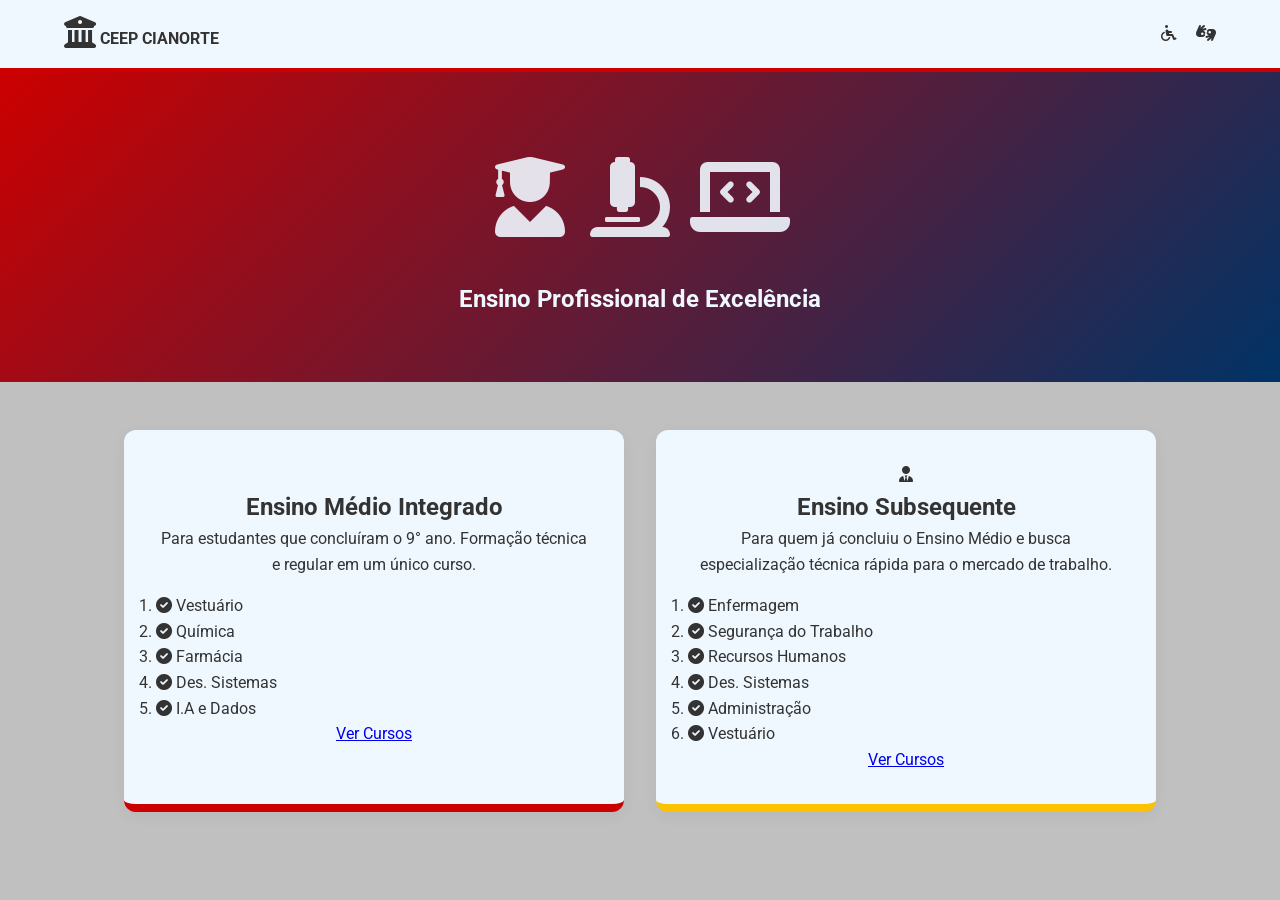
==== index.html @ d414d6c4 "Add files via upload" ====
<!DOCTYPE html>
<!--1° - trocar a linguagem-->
<html lang="pt-br">

<head>
    <meta charset="UTF-8">
    <meta name="viewport" content="width=device-width, initial-scale=1.0">
    <!--2º colocar o nome ceep 2026 no navegador-->
    <title>CEEP 2026</title>
    <!--3°link do css, acrescentar ./-->
    <link rel="stylesheet" href="./style.css">
    <!--link para icones externos-->
    <link rel="stylesheet" href="https://cdnjs.cloudflare.com/ajax/libs/font-awesome/6.0.0/css/all.min.css" />
</head>

<body>
    <!--4° inserir as tag's de marcação-->
    <header>
        <!--inserindo um classe para estilização do logo-->
        <div class="logo-container">
            <i class="fas fa-university fa-2x" style="color: var(--azul-estado)">
            </i>
            <strong>CEEP CIANORTE</strong>
        </div>
        <nav>
            <i class="fas fa-wheelchair" title="Acessibilidade" style="margin-right: 15px; cursor:pointer"></i>
            <i class="fas fa-hands-asl-interpreting" title="Libras" style="cursor: pointer"></i>
        </nav>
    </header>
    <!--Area dividida-->
    <section class="hero">
        <div class="hero-ilustration">
            <i class="fas fa-user-graduate"></i>
            <i class="fas fa-microscope"></i>
            <i class="fas fa-laptop-code"></i>

        </div>
        <h1>Ensino Profissional de Excelência</h1>
    </section>
    <!--carregando parte principal-->
    <main class="container-categorias">
        <div class="card-categoria">
            <div class="icon-box">
                <i class="fas fa-book-read"></i>
            </div>
            <h2>Ensino Médio Integrado</h2>
            <p>
                Para estudantes que concluíram
                o 9° ano. Formação técnica e 
                regular em um único curso.
            </p>
            <ul style="list-style: nome; margin-top: 1rem;
            text-align: left;">
            <li>
                <i class="fas fa-check-circle"
                style="color: var(--azul-estado)">
                </i>
                Vestuário
            </li>
            <li>
                <i class="fas fa-check-circle"
                style="color: var(--azul-estado)">
                </i>
                Química
                
            </li>
            <li>
                <i class="fas fa-check-circle"
                style="color: var(--azul-estado)">
                </i>
                Farmácia
            </li>
            <li>
                <i class="fas fa-check-circle"
                style="color: var(--azul-estado)">
                </i>
                Des. Sistemas
            </li>
            <li>
                <i class="fas fa-check-circle"
                style="color: var(--azul-estado)">
                </i>
                I.A e Dados
            </li>
            </ul>
            <a href="./integrado.html" class="btn">Ver Cursos</a>
        </div>

        <div class="card-categoria subsequente">
            <div class="icon-box">
                <i class="fas fa-user-tie"></i>
            </div>
            <h2>Ensino Subsequente</h2>
            <p>
                Para quem já concluiu o Ensino Médio
                e busca especialização técnica
                rápida para o mercado de trabalho.
            </p>
            <ul style="list-style: nome; margin-top: 1rem;
            text-align: left;">
            <li>
                <i class="fas fa-check-circle"
                style="color: var(--verde-estado)">
                </i>
                Enfermagem
            </li>
            <li>
                <i class="fas fa-check-circle"
                style="color: var(--verde-estado)">
                </i>
                Segurança do Trabalho
                
            </li>
            <li>
                <i class="fas fa-check-circle"
                style="color: var(--verde-estado)">
                </i>
                Recursos Humanos
            </li>
            <li>
                <i class="fas fa-check-circle"
                style="color: var(--verde-estado)">
                </i>
                Des. Sistemas
            </li>
            <li>
                <i class="fas fa-check-circle"
                style="color: var(--verde-estado)">
                </i>
                Administração
            </li>
            <li>
                <i class="fas fa-check-circle"
                style="color: var(--verde-estado)">
                </i>
                Vestuário
            </li>
            </ul>
            <a href="./subsequente.html" class="btn">Ver Cursos</a>
        </div>
    </main>

</body>

</html>
---- style.css ----
@import url('https://fonts.googleapis.com/css2?family=Roboto:ital,wght@0,100..900;1,100..900&display=swap');

/*Variaáveis de CSS*/
:root{
    --vermelho-ceep: #cc0000;
    --amarelo-ceep: #fcc200;
    --cinza-claro: #c0c0c0;
    --branco-ceep: #f0f8ff;
    --texto: #333;
}

/*Reset Global*/
*{
    margin: 0;
    padding: 0;
    box-sizing: border-box;
}

body{
    font-family:"Roboto", Arial, Helvetica, sans-serif;
    background-color: var(--cinza-claro);
    color: var(--texto);
    line-height: 1.6;
}
/*Cabeçalho*/
header{
    background-color: var(--branco-ceep);
    padding: 1rem 5%;
    display: flex;
    justify-content: space-between;
    align-items: center;
    border-bottom: 4px solid var(--vermelho-ceep);
    box-shadow: 0px 2px 5px rgba(0, 0, 0, 0.1);
}

.logo-container img{
    height: 60px;
    margin-right: 15px;
}
/*Secao hero - banner principal, com gradiente*/
.hero{
    background: linear-gradient(135deg, var(--vermelho-ceep) 0%, #003366 100%);
    color: var(--branco-ceep);
    padding: 4rem 5%;
    text-align: center;
}

.hero-ilustration{
    font-size: 5rem;
    margin-bottom: 1rem;
    opacity: 0.9;
}
/*CONTAINER DE CATEGORIAS*/
.container-categorias{
    display: flex;
    gap: 2rem;
    padding: 3rem 5%;
    flex-wrap: wrap;
    justify-content: center;
}
/*ESTILIZAÇÃO DOS CARDS*/
.card-categoria{
    background: var(--branco-ceep);
    border-radius: 12px;
    padding: 2rem;
    flex: 1;
    min-width: 300px;
    max-width: 500px;
    text-align: center;
    transition: transform 0.3s ease;
    border-bottom: 8px solid var(--vermelho-ceep);
    box-shadow: 0 4px 15px rgba(0, 0, 0, 0.05);
}
.card-categoria.subsequente{
    border-color: var(--amarelo-ceep);
}
.card-categoria:hover{
    transform: translateY(-10px);
}
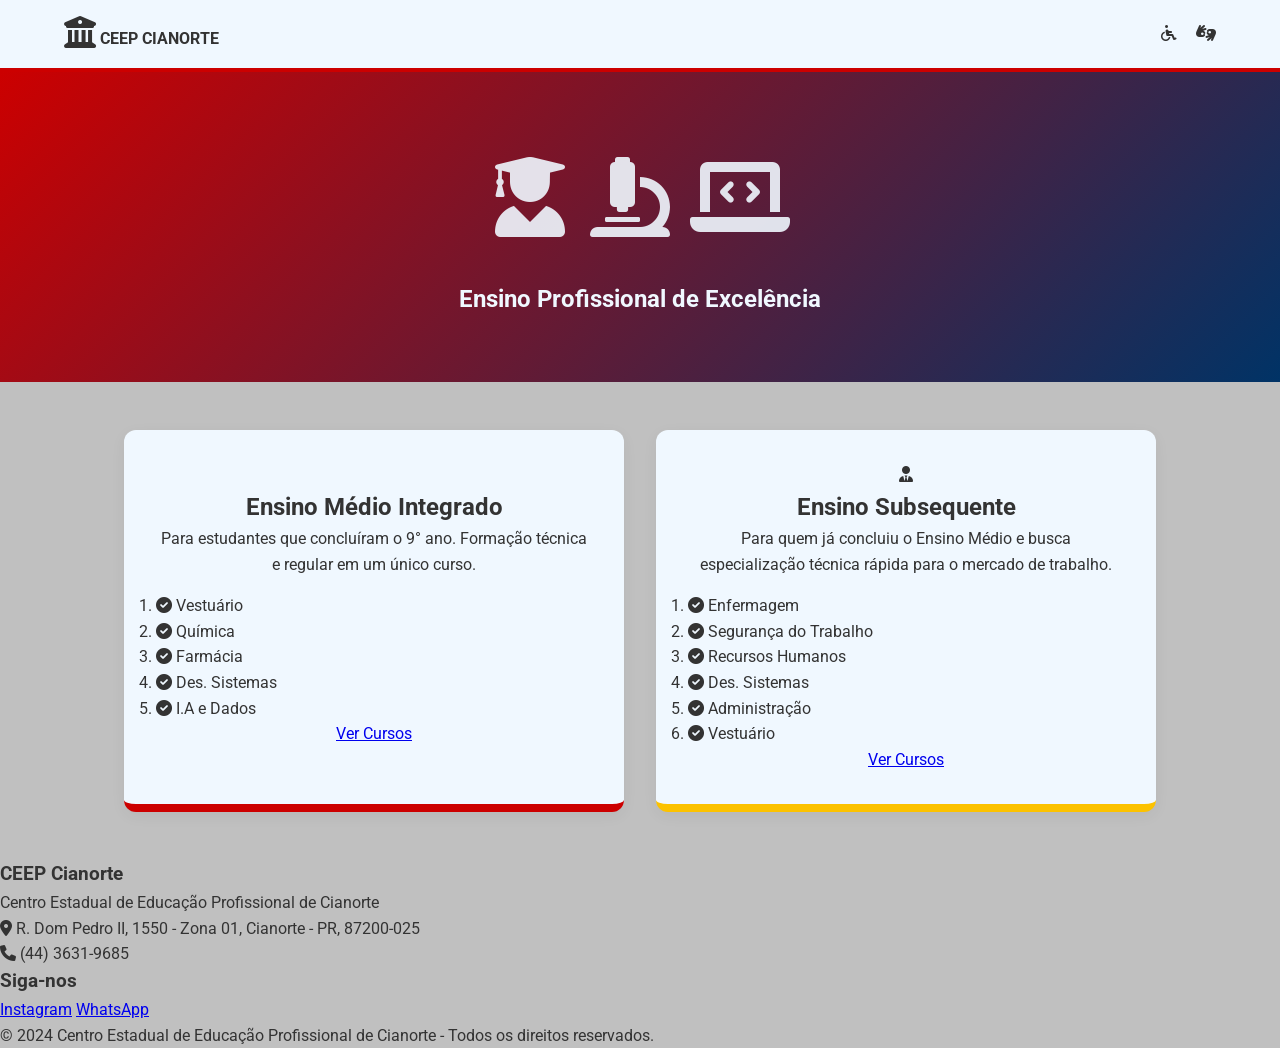
==== commit 9884646b: "modificação" ====
--- a/index.html
+++ b/index.html
@@ -139,6 +139,28 @@
             <a href="./subsequente.html" class="btn">Ver Cursos</a>
         </div>
     </main>
+   <footer class="glass-footer">
+    <div class="footer-content">
+        <div class="footer-section">
+            <h3>CEEP Cianorte</h3>
+            <p>Centro Estadual de Educação Profissional de Cianorte</p>
+            <p><i class="fas fa-map-marker-alt"></i> R. Dom Pedro II, 1550 - Zona 01, Cianorte - PR, 87200-025</p>
+            <p><i class="fas fa-phone"></i> (44) 3631-9685</p>
+        </div>
+
+        <div class="footer-section">
+            <h3>Siga-nos</h3>
+            <div class="social-links">
+                <a href="https://www.instagram.com/ceep_cianorte/" target="_blank">Instagram</a>
+                <a href="#" target="_blank">WhatsApp</a>
+            </div>
+        </div>
+    </div>
+    
+    <div class="footer-bottom">
+        <p>&copy; 2024 Centro Estadual de Educação Profissional de Cianorte - Todos os direitos reservados.</p>
+    </div>
+</footer>
 
 </body>
 
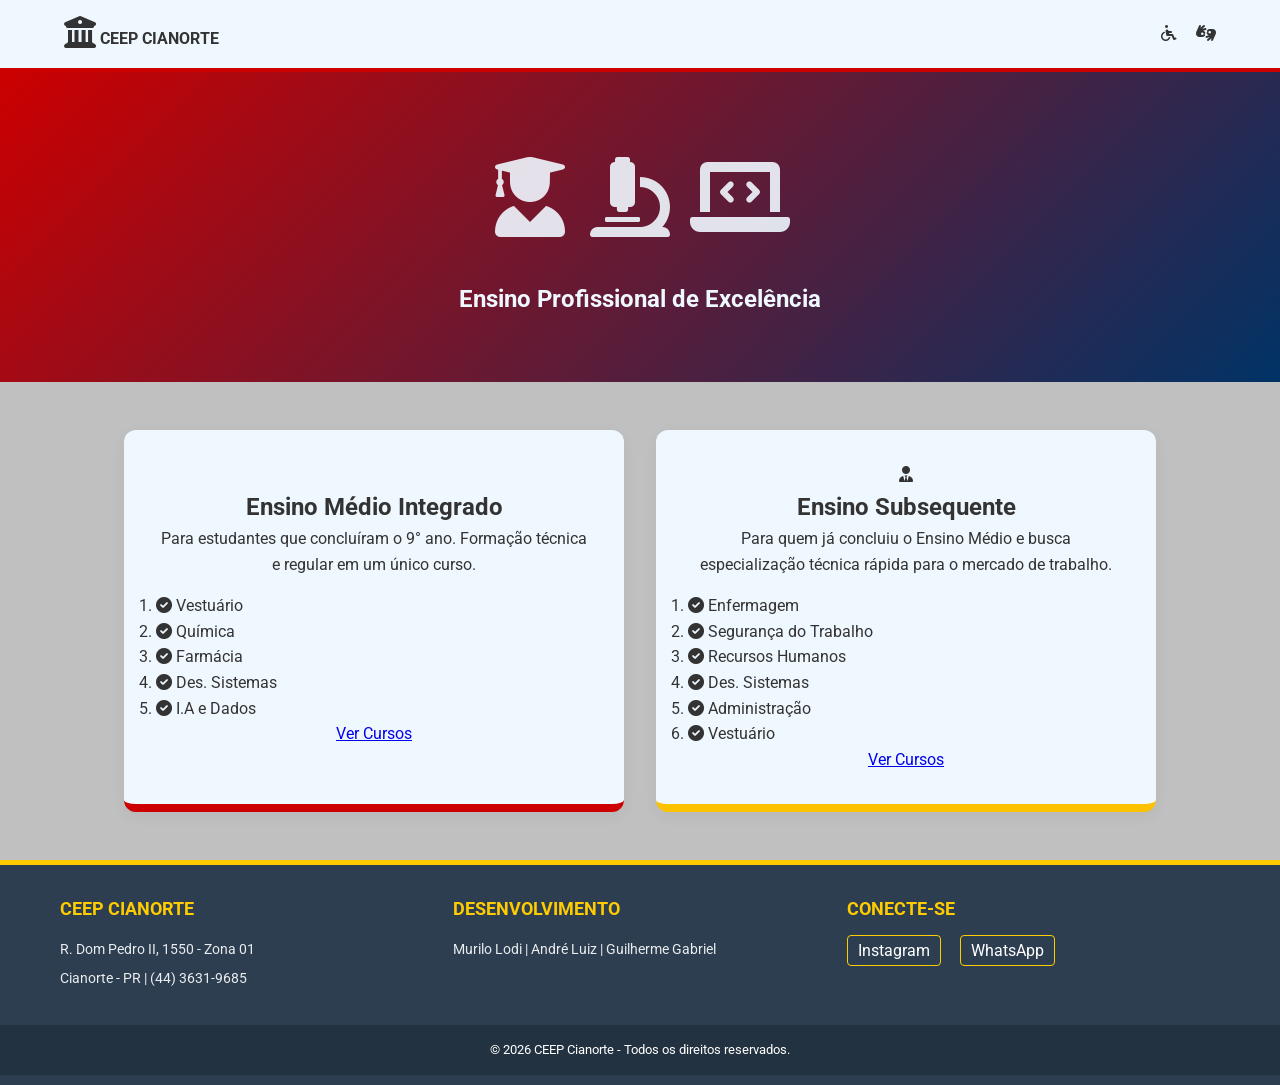
==== commit 40fc5848: "Reorganização de estilos do rodape" ====
--- a/index.html
+++ b/index.html
@@ -139,26 +139,29 @@
             <a href="./subsequente.html" class="btn">Ver Cursos</a>
         </div>
     </main>
-   <footer class="glass-footer">
-    <div class="footer-content">
-        <div class="footer-section">
+ <footer class="site-footer">
+    <div class="footer-container">
+        <div class="footer-box">
             <h3>CEEP Cianorte</h3>
-            <p>Centro Estadual de Educação Profissional de Cianorte</p>
-            <p><i class="fas fa-map-marker-alt"></i> R. Dom Pedro II, 1550 - Zona 01, Cianorte - PR, 87200-025</p>
-            <p><i class="fas fa-phone"></i> (44) 3631-9685</p>
+            <p>R. Dom Pedro II, 1550 - Zona 01</p>
+            <p>Cianorte - PR | (44) 3631-9685</p>
         </div>
 
-        <div class="footer-section">
-            <h3>Siga-nos</h3>
-            <div class="social-links">
+        <div class="footer-box">
+            <h3>Desenvolvimento</h3>
+            <p>Murilo Lodi | André Luiz | Guilherme Gabriel</p>
+        </div>
+
+        <div class="footer-box">
+            <h3>Conecte-se</h3>
+            <div class="footer-socials">
                 <a href="https://www.instagram.com/ceep_cianorte/" target="_blank">Instagram</a>
-                <a href="#" target="_blank">WhatsApp</a>
+                <a href="#">WhatsApp</a>
             </div>
         </div>
     </div>
-    
-    <div class="footer-bottom">
-        <p>&copy; 2024 Centro Estadual de Educação Profissional de Cianorte - Todos os direitos reservados.</p>
+    <div class="footer-copy">
+        <p>&copy; 2026 CEEP Cianorte - Todos os direitos reservados.</p>
     </div>
 </footer>
 
--- a/style.css
+++ b/style.css
@@ -76,4 +76,77 @@
 }
 .card-categoria:hover{
     transform: translateY(-10px);
+}
+
+/* Estilo Base para o Rodapé */
+.site-footer {
+    background-color: #2c3e50; /* Tom azul escuro sólido, ajuste conforme o tom da sua página */
+    color: #ffffff;
+    border-top: 5px solid #ffcc00; /* Borda amarela em destaque */
+    padding: 30px 0 10px 0;
+    width: 100%;
+    
+    /* Efeito de aparecer ao rolar: 
+       Isso faz com que o rodapé "fique parado" atrás do conteúdo ou apareça no fim */
+    position: relative;
+    z-index: 10;
+}
+
+.footer-container {
+    max-width: 1200px;
+    margin: 0 auto;
+    display: flex;
+    justify-content: space-around;
+    flex-wrap: wrap;
+    gap: 20px;
+    padding: 0 20px;
+}
+
+.footer-box {
+    flex: 1;
+    min-width: 250px;
+}
+
+.footer-box h3 {
+    color: #ffcc00; /* Títulos em amarelo para combinar com a borda */
+    margin-bottom: 15px;
+    font-size: 1.1rem;
+    text-transform: uppercase;
+}
+
+.footer-box p {
+    font-size: 0.9rem;
+    margin-bottom: 5px;
+    opacity: 0.9;
+}
+
+.footer-socials a {
+    color: #ffffff;
+    text-decoration: none;
+    margin-right: 15px;
+    padding: 5px 10px;
+    border: 1px solid #ffcc00;
+    border-radius: 4px;
+    transition: 0.3s;
+}
+
+.footer-socials a:hover {
+    background-color: #ffcc00;
+    color: #2c3e50;
+}
+
+.footer-copy {
+    text-align: center;
+    margin-top: 30px;
+    padding: 15px;
+    background-color: rgba(0,0,0,0.2);
+    font-size: 0.8rem;
+}
+
+/* Responsividade */
+@media (max-width: 768px) {
+    .footer-container {
+        flex-direction: column;
+        text-align: center;
+    }
 }
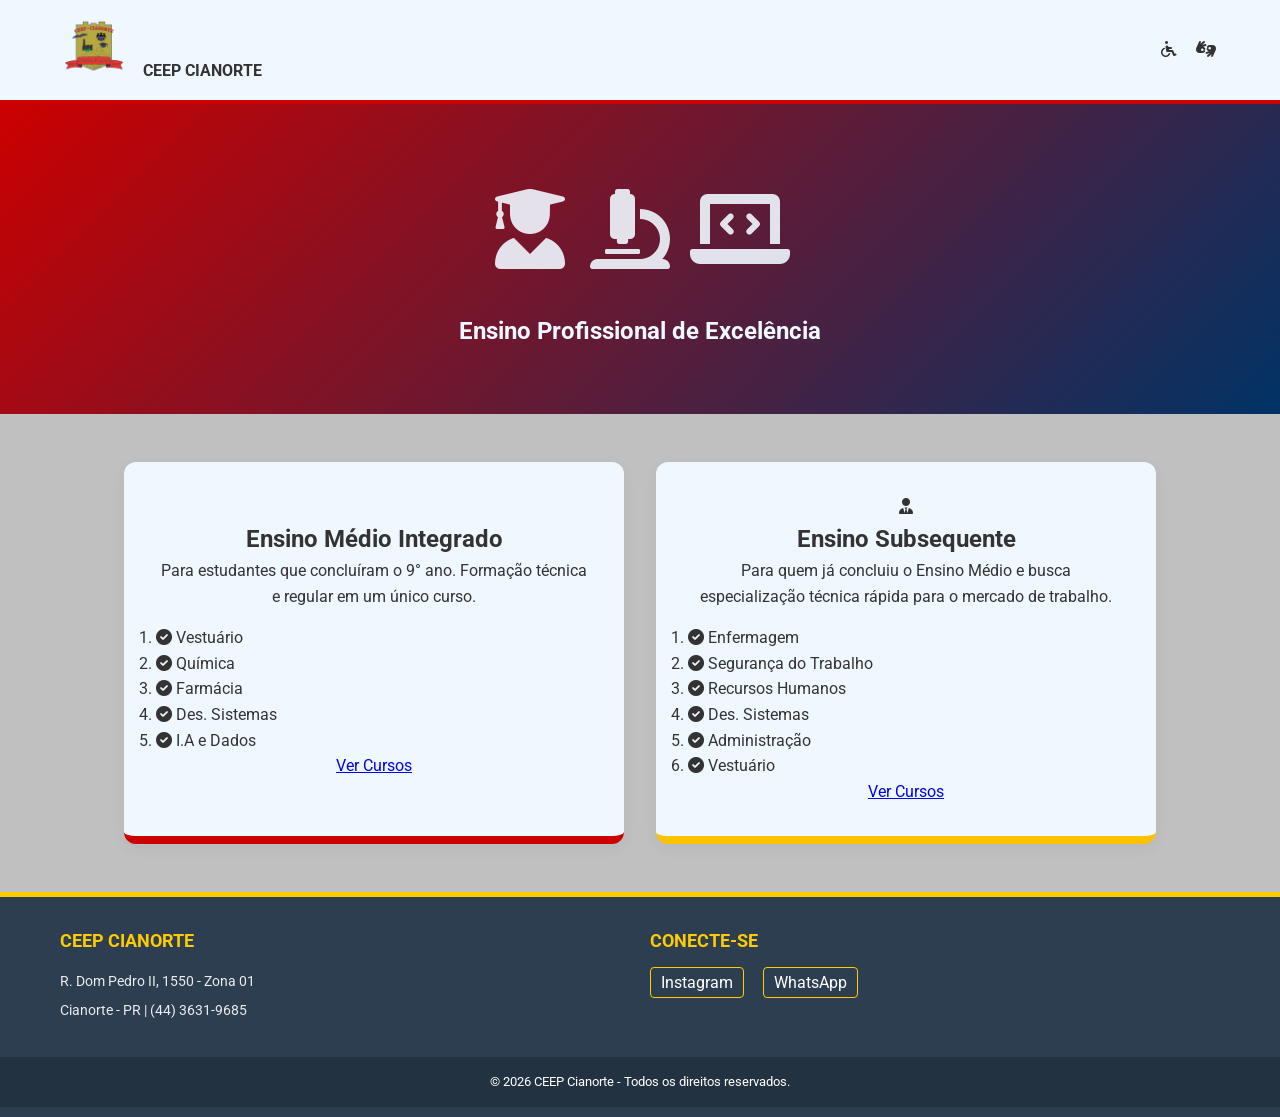
==== commit 7f8893fd: "Inserindo o logo e brasão" ====
--- a/index.html
+++ b/index.html
@@ -5,6 +5,13 @@
 <head>
     <meta charset="UTF-8">
     <meta name="viewport" content="width=device-width, initial-scale=1.0">
+
+    <link rel="apple-touch-icon" sizes="180x180" href="/apple-touch-icon.png">
+    <link rel="icon" type="image/png" sizes="32x32" href="/favicon-32x32.png">
+    <link rel="icon" type="image/png" sizes="16x16" href="/favicon-16x16.png">
+    <link rel="manifest" href="/site.webmanifest">
+
+    <link rel="shortcut icon" href="./CEEPlogobrasao-main/logoceep/favicon-16x16.png" type="image/x-icon">
     <!--2º colocar o nome ceep 2026 no navegador-->
     <title>CEEP 2026</title>
     <!--3°link do css, acrescentar ./-->
@@ -18,8 +25,7 @@
     <header>
         <!--inserindo um classe para estilização do logo-->
         <div class="logo-container">
-            <i class="fas fa-university fa-2x" style="color: var(--azul-estado)">
-            </i>
+            <img src="./CEEPlogobrasao-main/brasao/android-chrome-512x512.png" alt="">
             <strong>CEEP CIANORTE</strong>
         </div>
         <nav>
@@ -46,42 +52,37 @@
             <h2>Ensino Médio Integrado</h2>
             <p>
                 Para estudantes que concluíram
-                o 9° ano. Formação técnica e 
+                o 9° ano. Formação técnica e
                 regular em um único curso.
             </p>
             <ul style="list-style: nome; margin-top: 1rem;
             text-align: left;">
-            <li>
-                <i class="fas fa-check-circle"
-                style="color: var(--azul-estado)">
-                </i>
-                Vestuário
-            </li>
-            <li>
-                <i class="fas fa-check-circle"
-                style="color: var(--azul-estado)">
-                </i>
-                Química
-                
-            </li>
-            <li>
-                <i class="fas fa-check-circle"
-                style="color: var(--azul-estado)">
-                </i>
-                Farmácia
-            </li>
-            <li>
-                <i class="fas fa-check-circle"
-                style="color: var(--azul-estado)">
-                </i>
-                Des. Sistemas
-            </li>
-            <li>
-                <i class="fas fa-check-circle"
-                style="color: var(--azul-estado)">
-                </i>
-                I.A e Dados
-            </li>
+                <li>
+                    <i class="fas fa-check-circle" style="color: var(--azul-estado)">
+                    </i>
+                    Vestuário
+                </li>
+                <li>
+                    <i class="fas fa-check-circle" style="color: var(--azul-estado)">
+                    </i>
+                    Química
+
+                </li>
+                <li>
+                    <i class="fas fa-check-circle" style="color: var(--azul-estado)">
+                    </i>
+                    Farmácia
+                </li>
+                <li>
+                    <i class="fas fa-check-circle" style="color: var(--azul-estado)">
+                    </i>
+                    Des. Sistemas
+                </li>
+                <li>
+                    <i class="fas fa-check-circle" style="color: var(--azul-estado)">
+                    </i>
+                    I.A e Dados
+                </li>
             </ul>
             <a href="./integrado.html" class="btn">Ver Cursos</a>
         </div>
@@ -98,72 +99,61 @@
             </p>
             <ul style="list-style: nome; margin-top: 1rem;
             text-align: left;">
-            <li>
-                <i class="fas fa-check-circle"
-                style="color: var(--verde-estado)">
-                </i>
-                Enfermagem
-            </li>
-            <li>
-                <i class="fas fa-check-circle"
-                style="color: var(--verde-estado)">
-                </i>
-                Segurança do Trabalho
-                
-            </li>
-            <li>
-                <i class="fas fa-check-circle"
-                style="color: var(--verde-estado)">
-                </i>
-                Recursos Humanos
-            </li>
-            <li>
-                <i class="fas fa-check-circle"
-                style="color: var(--verde-estado)">
-                </i>
-                Des. Sistemas
-            </li>
-            <li>
-                <i class="fas fa-check-circle"
-                style="color: var(--verde-estado)">
-                </i>
-                Administração
-            </li>
-            <li>
-                <i class="fas fa-check-circle"
-                style="color: var(--verde-estado)">
-                </i>
-                Vestuário
-            </li>
+                <li>
+                    <i class="fas fa-check-circle" style="color: var(--verde-estado)">
+                    </i>
+                    Enfermagem
+                </li>
+                <li>
+                    <i class="fas fa-check-circle" style="color: var(--verde-estado)">
+                    </i>
+                    Segurança do Trabalho
+
+                </li>
+                <li>
+                    <i class="fas fa-check-circle" style="color: var(--verde-estado)">
+                    </i>
+                    Recursos Humanos
+                </li>
+                <li>
+                    <i class="fas fa-check-circle" style="color: var(--verde-estado)">
+                    </i>
+                    Des. Sistemas
+                </li>
+                <li>
+                    <i class="fas fa-check-circle" style="color: var(--verde-estado)">
+                    </i>
+                    Administração
+                </li>
+                <li>
+                    <i class="fas fa-check-circle" style="color: var(--verde-estado)">
+                    </i>
+                    Vestuário
+                </li>
             </ul>
             <a href="./subsequente.html" class="btn">Ver Cursos</a>
         </div>
     </main>
- <footer class="site-footer">
-    <div class="footer-container">
-        <div class="footer-box">
-            <h3>CEEP Cianorte</h3>
-            <p>R. Dom Pedro II, 1550 - Zona 01</p>
-            <p>Cianorte - PR | (44) 3631-9685</p>
-        </div>
+    <footer class="site-footer">
+        <div class="footer-container">
+            <div class="footer-box">
+                <h3>CEEP Cianorte</h3>
+                <p>R. Dom Pedro II, 1550 - Zona 01</p>
+                <p>Cianorte - PR | (44) 3631-9685</p>
+            </div>
 
-        <div class="footer-box">
-            <h3>Desenvolvimento</h3>
-            <p>Murilo Lodi | André Luiz | Guilherme Gabriel</p>
-        </div>
-
-        <div class="footer-box">
-            <h3>Conecte-se</h3>
-            <div class="footer-socials">
-                <a href="https://www.instagram.com/ceep_cianorte/" target="_blank">Instagram</a>
-                <a href="#">WhatsApp</a>
+            <div class="footer-box">
+                <h3>Conecte-se</h3>
+                <div class="footer-socials">
+                    <a href="https://www.instagram.com/ceep_cianorte/" target="_blank">Instagram</a>
+                    <a href="#">WhatsApp</a>
+                </div>
             </div>
         </div>
-    </div>
-    <div class="footer-copy">
-        <p>&copy; 2026 CEEP Cianorte - Todos os direitos reservados.</p>
-    </div>
-</footer>
+        <div class="footer-copy">
+            <p>&copy; 2026 CEEP Cianorte - Todos os direitos reservados.</p>
+        </div>
+    </footer>
 
 </body>
 
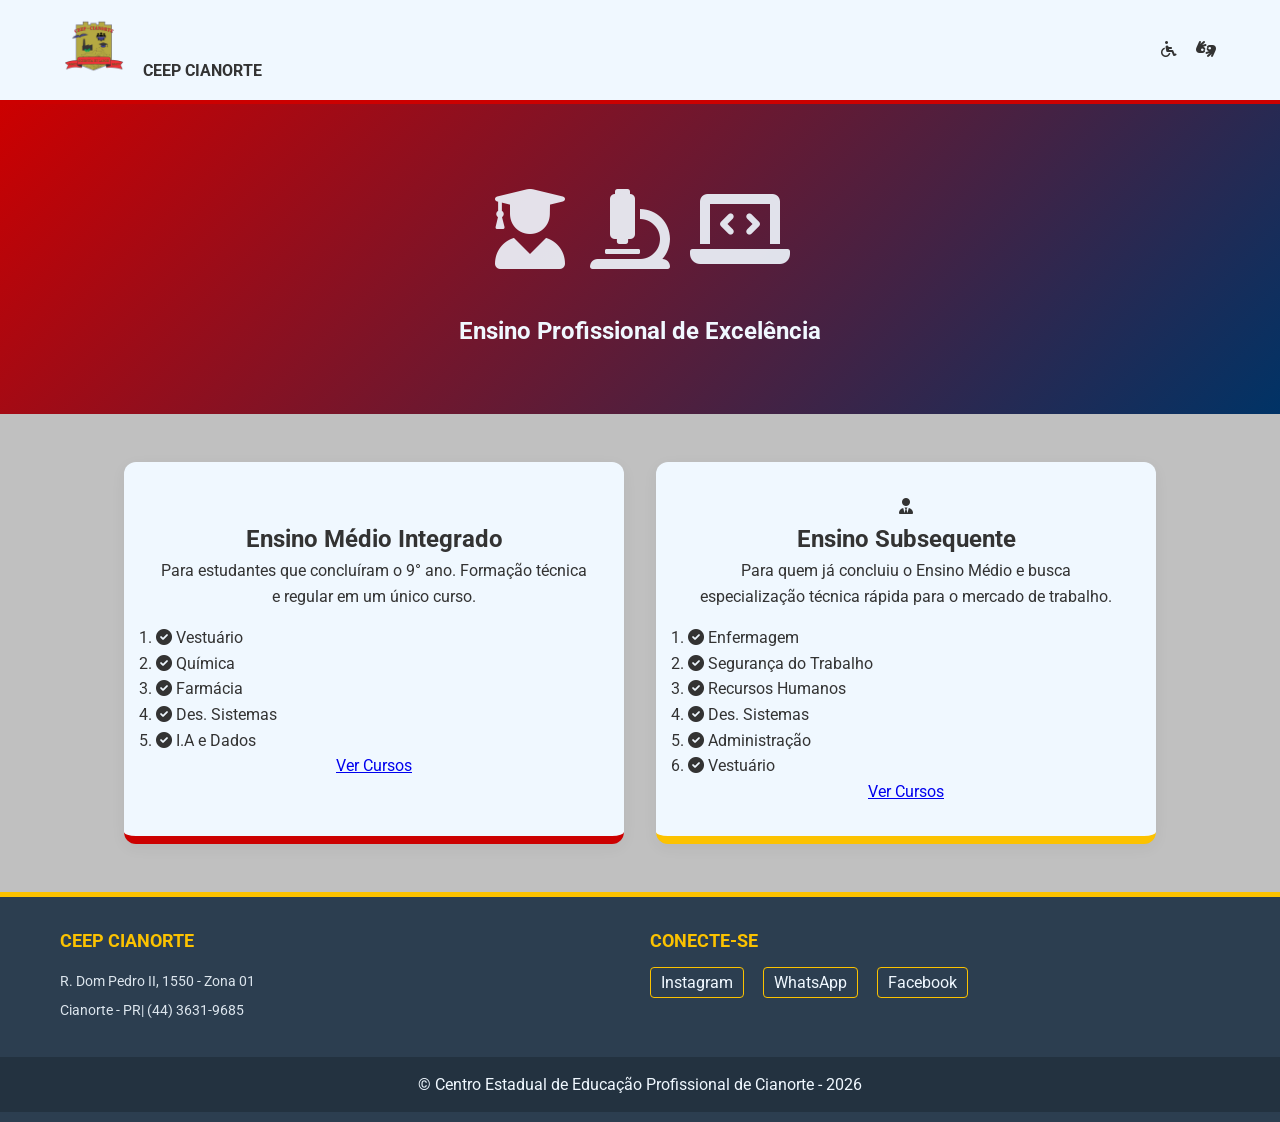
==== commit 04196057: "Add files via upload" ====
--- a/index.html
+++ b/index.html
@@ -6,13 +6,14 @@
     <meta charset="UTF-8">
     <meta name="viewport" content="width=device-width, initial-scale=1.0">
 
+    <!--link para icones do favicon-->
     <link rel="apple-touch-icon" sizes="180x180" href="/apple-touch-icon.png">
     <link rel="icon" type="image/png" sizes="32x32" href="/favicon-32x32.png">
     <link rel="icon" type="image/png" sizes="16x16" href="/favicon-16x16.png">
     <link rel="manifest" href="/site.webmanifest">
 
+    <!--2º colocar o nome ceep 2026 no navegador-->
     <link rel="shortcut icon" href="./CEEPlogobrasao-main/logoceep/favicon-16x16.png" type="image/x-icon">
-    <!--2º colocar o nome ceep 2026 no navegador-->
     <title>CEEP 2026</title>
     <!--3°link do css, acrescentar ./-->
     <link rel="stylesheet" href="./style.css">
@@ -25,7 +26,7 @@
     <header>
         <!--inserindo um classe para estilização do logo-->
         <div class="logo-container">
-            <img src="./CEEPlogobrasao-main/brasao/android-chrome-512x512.png" alt="">
+            <img src="./CEEPlogobrasao-main/brasao/android-chrome-512x512.png" alt="Brasão CEEP">
             <strong>CEEP CIANORTE</strong>
         </div>
         <nav>
@@ -84,7 +85,7 @@
                     I.A e Dados
                 </li>
             </ul>
-            <a href="./integrado.html" class="btn">Ver Cursos</a>
+            <a href="./integrado.html" class="btn" id=" l11">Ver Cursos</a>
         </div>
 
         <div class="card-categoria subsequente">
@@ -139,19 +140,19 @@
             <div class="footer-box">
                 <h3>CEEP Cianorte</h3>
                 <p>R. Dom Pedro II, 1550 - Zona 01</p>
-                <p>Cianorte - PR | (44) 3631-9685</p>
+                <p>Cianorte - PR| (44) 3631-9685</p>
             </div>
-
             <div class="footer-box">
                 <h3>Conecte-se</h3>
                 <div class="footer-socials">
-                    <a href="https://www.instagram.com/ceep_cianorte/" target="_blank">Instagram</a>
-                    <a href="#">WhatsApp</a>
+                    <a href="https://instagram.com/ceep_cianorte" target="_blank">Instagram</a>
+                    <a href="https://wa.me/554436319685" target="_blank">WhatsApp</a>
+                    <a href="https://facebook.com/ceepcianorte" target="_blank">Facebook</a>
                 </div>
             </div>
         </div>
         <div class="footer-copy">
-            <p>&copy; 2026 CEEP Cianorte - Todos os direitos reservados.</p>
+            <p>&copy; Centro Estadual de Educação Profissional de Cianorte - 2026</p>
         </div>
     </footer>
 
--- a/style.css
+++ b/style.css
@@ -72,27 +72,27 @@
     box-shadow: 0 4px 15px rgba(0, 0, 0, 0.05);
 }
 .card-categoria.subsequente{
+
     border-color: var(--amarelo-ceep);
 }
 .card-categoria:hover{
     transform: translateY(-10px);
 }
 
-/* Estilo Base para o Rodapé */
-.site-footer {
-    background-color: #2c3e50; /* Tom azul escuro sólido, ajuste conforme o tom da sua página */
-    color: #ffffff;
-    border-top: 5px solid #ffcc00; /* Borda amarela em destaque */
+/*Estilo base para o Rodapé*/
+.site-footer{
+    background-color: #2c3e50;
+    color: var(--branco-ceep);
+    border-top: 5px solid var(--amarelo-ceep);
     padding: 30px 0 10px 0;
     width: 100%;
-    
-    /* Efeito de aparecer ao rolar: 
-       Isso faz com que o rodapé "fique parado" atrás do conteúdo ou apareça no fim */
+/*efeito de aparecer ao rolar:
+isto faz com que o rodapé "fique parado" atrás
+do conteúdo ou apareça no fim*/
     position: relative;
     z-index: 10;
 }
-
-.footer-container {
+.footer-container{
     max-width: 1200px;
     margin: 0 auto;
     display: flex;
@@ -101,51 +101,43 @@
     gap: 20px;
     padding: 0 20px;
 }
-
-.footer-box {
+.footer-box{
     flex: 1;
     min-width: 250px;
 }
-
-.footer-box h3 {
-    color: #ffcc00; /* Títulos em amarelo para combinar com a borda */
+.footer-box h3{
+    color: var(--amarelo-ceep);
     margin-bottom: 15px;
     font-size: 1.1rem;
     text-transform: uppercase;
 }
-
-.footer-box p {
+.footer-box p{
     font-size: 0.9rem;
     margin-bottom: 5px;
     opacity: 0.9;
 }
-
-.footer-socials a {
-    color: #ffffff;
+.footer-socials a{
+    color: var(--branco-ceep);
     text-decoration: none;
     margin-right: 15px;
     padding: 5px 10px;
-    border: 1px solid #ffcc00;
+    border: 1px solid var(--amarelo-ceep);
     border-radius: 4px;
     transition: 0.3s;
 }
-
-.footer-socials a:hover {
-    background-color: #ffcc00;
+.footer-socials a:hover{
+    background-color: var(--amarelo-ceep);
     color: #2c3e50;
 }
-
-.footer-copy {
+.footer-copy{
     text-align: center;
     margin-top: 30px;
     padding: 15px;
-    background-color: rgba(0,0,0,0.2);
-    font-size: 0.8rem;
+    background-color: rgba(0, 0, 0, 0.2);
 }
-
-/* Responsividade */
-@media (max-width: 768px) {
-    .footer-container {
+/*responsividade*/
+@media (max-width: 768){
+    .footer-container{
         flex-direction: column;
         text-align: center;
     }
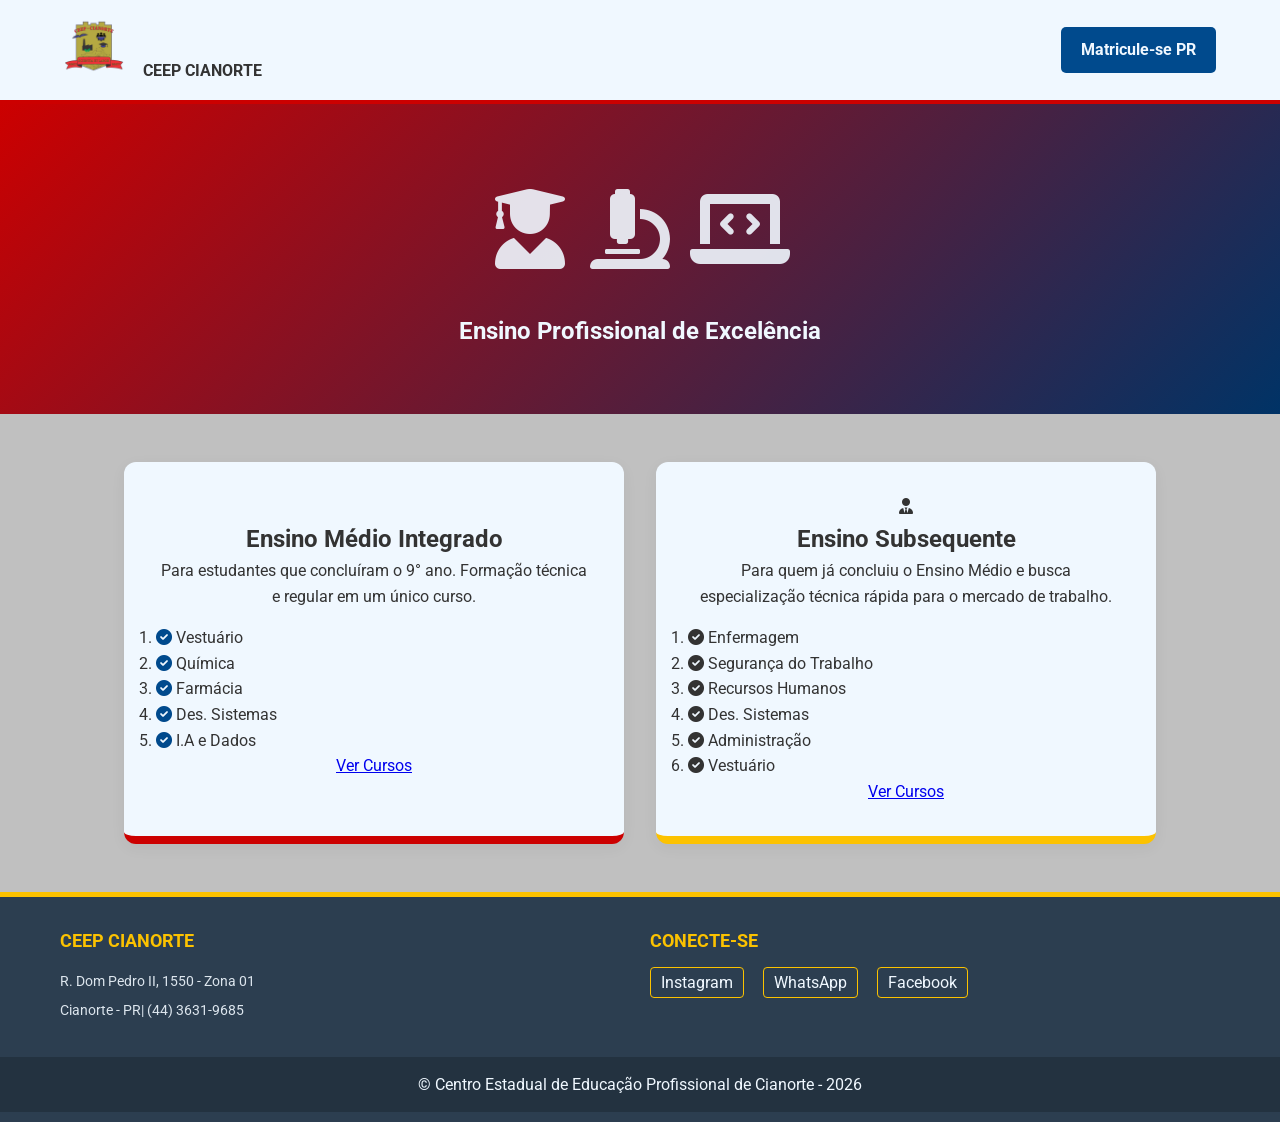
==== commit 7579b01f: "Add files via upload" ====
--- a/index.html
+++ b/index.html
@@ -30,8 +30,11 @@
             <strong>CEEP CIANORTE</strong>
         </div>
         <nav>
-            <i class="fas fa-wheelchair" title="Acessibilidade" style="margin-right: 15px; cursor:pointer"></i>
-            <i class="fas fa-hands-asl-interpreting" title="Libras" style="cursor: pointer"></i>
+            <div class="header-actions">
+                <a href="https://www.areadoaluno.seed.pr.gov.br/servicosaoaluno/pages/publico/login.jsf"
+                target="_blank"
+                class="btn-matricula">Matricule-se PR</a>
+            </div>
         </nav>
     </header>
     <!--Area dividida-->
@@ -156,6 +159,18 @@
         </div>
     </footer>
 
+    <!--código do VLibras-->
+    <div vw class="enabled">
+        <div vw-access-button class="active"></div>
+        <div vw-plugin-wrapper>
+            <div class="vw-plugin-top-wrapper"></div>
+        </div>
+    </div>
+    <script src="https://vlibras.gov.br/app/vlibras-plugin.js"></script>
+    <script>
+        new window.VLibras.Widget('https://vlibras.gov.br/app');
+    </script>
+
 </body>
 
 </html>
--- a/style.css
+++ b/style.css
@@ -7,6 +7,7 @@
     --cinza-claro: #c0c0c0;
     --branco-ceep: #f0f8ff;
     --texto: #333;
+    --azul-estado: #004a8d;
 }
 
 /*Reset Global*/
@@ -50,6 +51,21 @@
     margin-bottom: 1rem;
     opacity: 0.9;
 }
+.btn-matricula{
+    background-color: var(--azul-estado);
+    color: var(--branco-ceep);
+    padding: 10px 20px;
+    text-decoration: none;
+    border-radius: 5px;
+    font-weight: bold;
+    transition: background-color 0.3s ease;
+    display: inline-block;
+}
+.btn-matricula:hover{
+    background-color: #003366;
+    color: #f0f0f0;
+}
+
 /*CONTAINER DE CATEGORIAS*/
 .container-categorias{
     display: flex;
